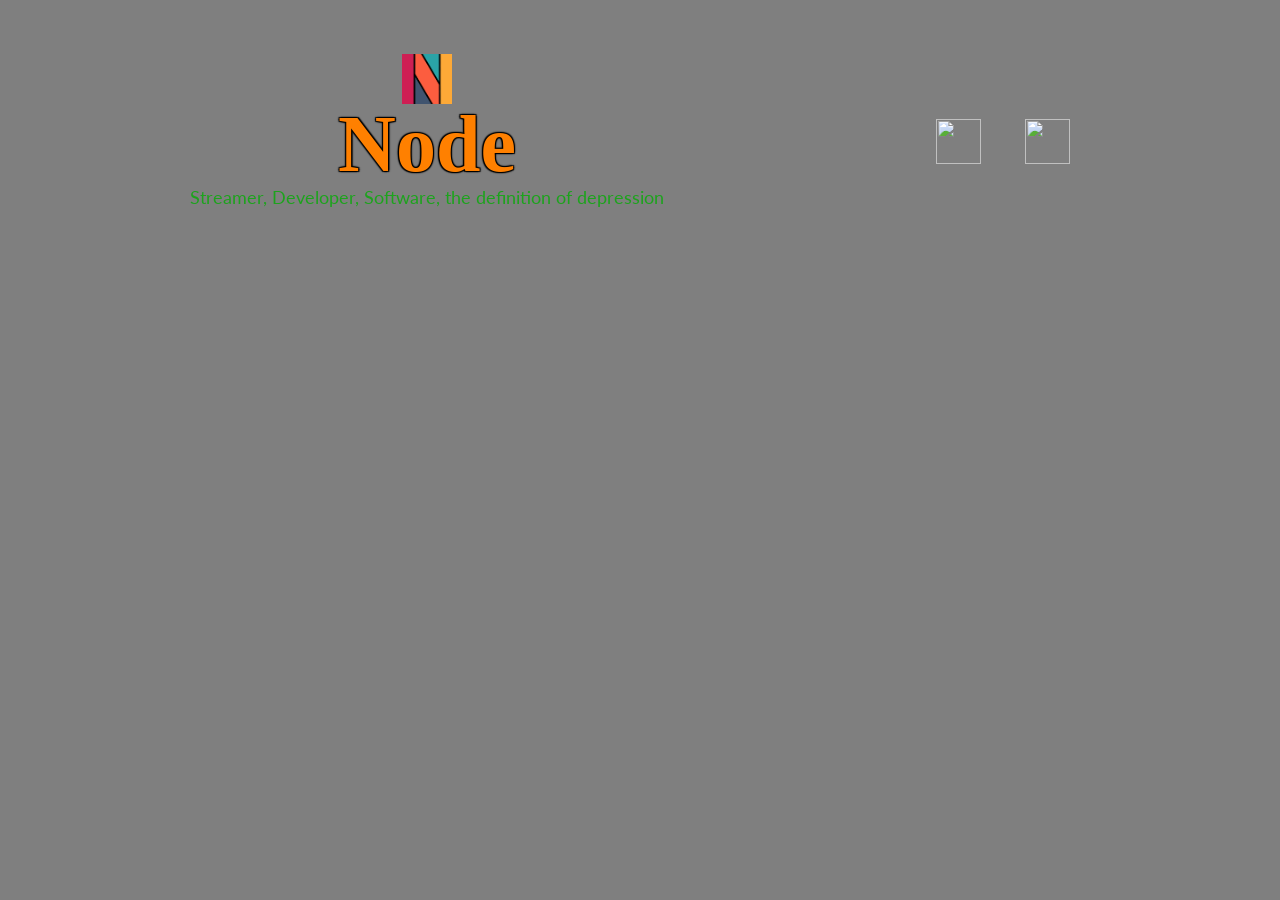
==== index.html @ 754c1ff3 "Replaced with website Signed-off-by: GitHub <noreply@github.com>" ====
<html>

<head>
   <meta name="theme-color" content="#00ff00">
   <title>Node</title>
   <link href="./assets/index.css?v=0" type="text/css" rel="stylesheet">
   <meta charset="UTF-8">
   <meta name="viewport" content="width=device-width, initial-scale=1.0" />
   <meta property="og:title" content="Node">
   <meta property="og:description" content="Streamer, Developer, Software, the definition of depression">
   <meta property="og:type" content="website">
   <meta name="og:image" itemprop="image" content="https://gdcolon.com/assets/fumo.png">
   <link rel="icon" href="./assets/logo.png"></link>
</head>

<body style="text-align: center">
   <br><br>
   <div class="box nameBox">
      <div>
        <img src="/assets/logo.png" alt="Logo" id="nameboxlogo" style="width: 50px;"><h1>Node</h1>
        <p style="color: #1da31d; margin-top: 3px; font-size: 18px">Streamer, Developer, Software, the definition of depression<p>
      </div>
      <div>
         <!--<a title="YouTube" target="_blank" href="https://youtube.com/gdcolon"><img class="socialIcon" src="./assets/youtube.svg"></a>-->
         <a title="Twitter" target="_blank" href="https://twitter.com/node0505_"><img class="socialIcon" src="./assets/twitter.svg"></a>
         <a title="GitHub" target="_blank" href="https://github.com/node0505"><img class="socialIcon" src="./assets/github.svg"></a>
      </div>
   </div>

   <!-- <div class="box nameBox">
      <p style="line-height: 38px; font-weight: bold; max-width: 420px; margin: 20 auto; font-size: 30px;">Hi there! My name is Craig and I make random programs and funny videos on the internet.</p>
      <img class="spinOnHover" id="fullbody" src="./assets/colon_fullbody.png" style="width: 375px">
   </div>

   <div style="display: flex; flex-direction: row; flex-wrap: wrap; justify-content: center">
      <div class="box" style="width: 600px; margin: 0px 0px 30px 0px">
         <h2>Thirty Dollar Website</h2>
         <p class="small">the site's pretty popular, here's a convenient shortcut to it</p>
         <a class="linkButton" href="./🗿"><button tabindex="-1" style="font-weight: bold; font-size: 20px; height: 69px; width: 350px; padding: 0 0; background-color: rgb(128, 100, 180)">🗿 DON'T YOU LECTURE ME 🗿</button></a>
      </div>
   
      <div class="box" style="width: 600px; margin: 0px 0px 30px 0px">
         <h2>URLX</h2>
         <p class="small">I'm making a browser rhythm game! Check it out here</p>
         <a class="linkButton" href="./urlx"><button tabindex="-1" style="font-weight: bold; font-size: 20px; height: 69px; width: 275px; padding: 0 0; background-color: #3B88C3">🔗 URLX (alpha) 🔗</button></a>
      </div>
   </div>

   <div class="box" id="videos">
      <h2>Videos!</h2>
      <div id="playlists" class="sidescroll" style="margin: 0 12">
         <div class="videoBox uwu" caption="Stream VODs" playlist="PLivEE7I7krsqoBJ3d_TlfFy_Cp6g_D9WK"></div>
         <div class="videoBox" caption="My best videos" playlist="PLivEE7I7krsogHWu1uW38fADewuUj-c60"></div>
         <div class="videoBox" caption="Programming" playlist="PLivEE7I7krso_lA6BQu2nknljc44DDS9R"></div>
      </div>
   </div>

   <div class="box" id="projects">
      <h2>Cool things I've made!</h2>
      <button bg="128,64,0" id="featured" type="featured" class="tab selected">Featured</button>
<button bg="0,128,0" type="site" class="tab">Websites</button>
  <button bg="128,0,0" type="program" class="tab">Programs</button>
   <button bg="0,128,128" type="auto" class="tab">Automated</button>
   <button bg="128,128,0" type="gd" class="tab">Geometry Dash</button>
   -<button bg="128,0,128" type="rd" class="tab">Rhythm Doctor</button>
    --<br><br>
      <div id="portfolio"></div>
      <br>
   </div>

   <div class="box uwu" id="art">
      <h2 style="margin-bottom: 16px">Art!</h2>
      <button class="tabScale" onclick="event.preventDefault(); chooseArt()" oncontextmenu="event.preventDefault(); chooseArt(-1)"
      id="loadArt" style="margin-bottom: 30px; background-color: #ff8000; font-weight: bold;" msg="Next!"></button><br>
   </div>

   <div class="box" style="margin-top: 20px; margin-bottom: 10px;">
      <p class="small" style="margin: 10 0 15 0">Reach me here:</p>
      <a class="linkButton" href="https://twitter.com/messages/compose?recipient_id=833838358996611073"><button tabindex="-1" style="width: 150px; background-color: #1DA1F2">Twitter DMs</button></a><!--
<button class="tabScale" id="showEmail" style="width: 150px; background-color: #696969">Email</button>
   <p class="small" id="myEmail" style="height: 20px; font-size: 16px; margin-top: 12px; margin-bottom: 0px"></p>
   </div> -->

</div>
</body>

</html>
---- assets/index.css ----
@import url('https://fonts.googleapis.com/css?family=Lato');
@import url('https://fonts.googleapis.com/css?family=Baloo+Thambi');

body {
  background-image: linear-gradient( rgba(0, 0, 0, 0.5), rgba(0, 0, 0, 0.5) ), url('shrine_blur.jpg');
  background-size: cover;
  background-attachment: fixed;
}

p {
  font-family: "Lato";
  font-size: 25px;
  text-align: center;
  line-height: 120%;
  margin-bottom: 20px;
  color: white;
  -webkit-text-size-adjust: none
}

a {
  color: aqua !important;
}

a:not(.thingLink):focus-visible {
  font-weight: bold;
}

img {
  -webkit-user-drag: none;
}

.smaller {
  font-size: 18px;
  line-height: 25px;
}

.box {
  width: 85%;
  border-radius: 20px;
  margin: 0 auto 30 auto;
  /* background-color: rgba(30, 30, 30, 0.8); */
  /* border: 4px solid black; */
  /* box-shadow: 7px 6px 2px rgba(0, 0, 0, 0.1); */
  padding: 10 0;
}

.ytlink {
  border: 2px solid black;
  border-radius: 3px;
  box-shadow: 2px 2px 1px rgba(0, 0, 0, 0.2);
  margin-bottom: 50px;
}

button {
  border: none;
  text-decoration: none;
	background-color: rgba(0, 0, 0, 0.5);
  border-radius: 5px;
  padding: 10px 30px;
  width: 140px;
  margin: 5px 12px;
  text-align: center;
  cursor: pointer;
	color: white;
	font-family: "Lato";
  font-size: 16px;
  box-shadow: 3px 3px 2px rgba(0, 0, 0, 0.15);
}

.nameBox {
  width: 900px;
  display: flex;
  align-items: center;
  justify-content: space-between;
}

.socialIcon {
  height: 45px;
  margin: 0px 20px;
  transition-duration: 0.1s;
  transition-timing-function: ease-in-out;
}

.socialIcon:hover {
  transform: translateY(-5px)
}

a:focus-visible .socialIcon, .socialIcon:active {
  transform: translateY(-5px) scale(1.15);
}

.linkButton {
  display: inline-block;
  margin: 5px 12px;
}

.linkButton button {
  margin: 0 0;
}

button:hover, .tab:focus-visible:not(.selected), .linkButton:focus-visible, .tabScale:focus-visible {
  transform: scale(1.06);
  transition-duration: 0.1s;
}

.tab:focus-visible:not(.selected) {
  filter: saturate(2);
}

button:focus-visible, a:focus-visible {
  outline: none;
}

.tab {
  width: 175px;
}

.selected {
  background-color: rgba(255, 255, 255, 0.9);
  transform: scale(1.1);
  transition-duration: 0.1s;
}

h1 {
  margin-top: 0;
  margin-bottom: 0;
  font-size: 80px;
  font-family: "Baloo Thambi";
  text-align: center;
  color: #ff8000;
  line-height: 100%;
  text-shadow:
  -1.2px -1.2px 1.2px #000,
  1.2px -1.2px 1.2px #000,
  -1.2px 1.2px 1.2px #000,
  1.2px 1.2px 1.2px #000;
}

h2 {
  font-family: "Lato";
  font-size: 25px;
  font-weight: bold;
  text-align: center;
  margin-bottom: 20px;
  color: white;
}

hr {
  width: 500px;
  border-color: rgba(255, 255, 255, 0.5);
}

.center { 
  text-align: center;
}

.small {
  font-size: 20px;
}

.videoBox {
  display: inline-block;
  width: 360px;
  height: 260px;
  overflow: hidden;
}

.sidescroll {
  overflow-x: auto;
  white-space: nowrap;
  -webkit-mask: linear-gradient(90deg, rgba(0,0,0,0) 0%, rgba(0,0,0,1) 10%, rgba(0,0,0,1) 90%, rgba(0,0,0,0) 100%);
}

.sidescroll::-webkit-scrollbar {
  height: 12px;
  width: 5px;
  background: rgba(0, 0, 0, 0.33);
  border-radius: 5px;
}

.sidescroll::-webkit-scrollbar-thumb {
  background: rgba(255, 255, 255, 0.25);
  overflow: hidden;
  border-radius: 5px;
}

.thingLink {
  display: inline-block;
  text-decoration: none !important;
  margin: 10 10;
  width: 400px;
  height: 185px;
  max-height: 185px;
  overflow: hidden;
}

.thing {
  height: 100%;
  outline: none;
  display: flex;
  flex-direction: column;
  padding: 0 20;
  border-radius: 5px;
  vertical-align: middle;
}

.thingLink:hover, .thingLink:focus-visible {
  transform: scale(1.06);
  transition-duration: 0.1s;
  cursor: pointer;
}     

.thingTitle {
  margin-bottom: 0px;
  font-weight: bold;
}

.thing img {
  width: 32px;
  vertical-align: bottom;
  margin-right: 10px;
}

.randomArt {
  display: inline-block;
  max-width: 95%;
  vertical-align: top;
}

.randomArt .small {
  max-width: 600px;
}

.fanart {
  border-radius: 10px;
  filter: drop-shadow(4px 4px 2px rgba(0, 0, 0, 0.25)) 
}

.fanartLink {
  display: inline-block;
  overflow: hidden;
}

.fanartLink:focus-visible {
  filter: drop-shadow(0px 0px 4px rgba(255, 255, 255, 1)) 
}

.flipOnHover:hover {
  transform: scaleX(-1);
}

.nsfw {
  filter: blur(25px);
}

@media screen and (max-width: 1000px) {
  p { font-size: 20px; }
  .nameBox { width: 750px; flex-direction: column; }
  .socialIcon { height: 40px; }
  .box { width: 96%; padding: 5px 5px }
  .tab {
    width: 100px;
    padding: 10px 0px;
    height: 60px;
    vertical-align: top;
    margin-bottom: 10px;
  }
  .thingLink {
    width: 360px;
    max-height: 160px;
  }
  .thingInfo { font-size: 17px; margin-top: 10px; }
  .thing { padding: 0px 12px }
  .thing img { width: 25px }
}

.nameboxlogo {
  width: 20px;
}
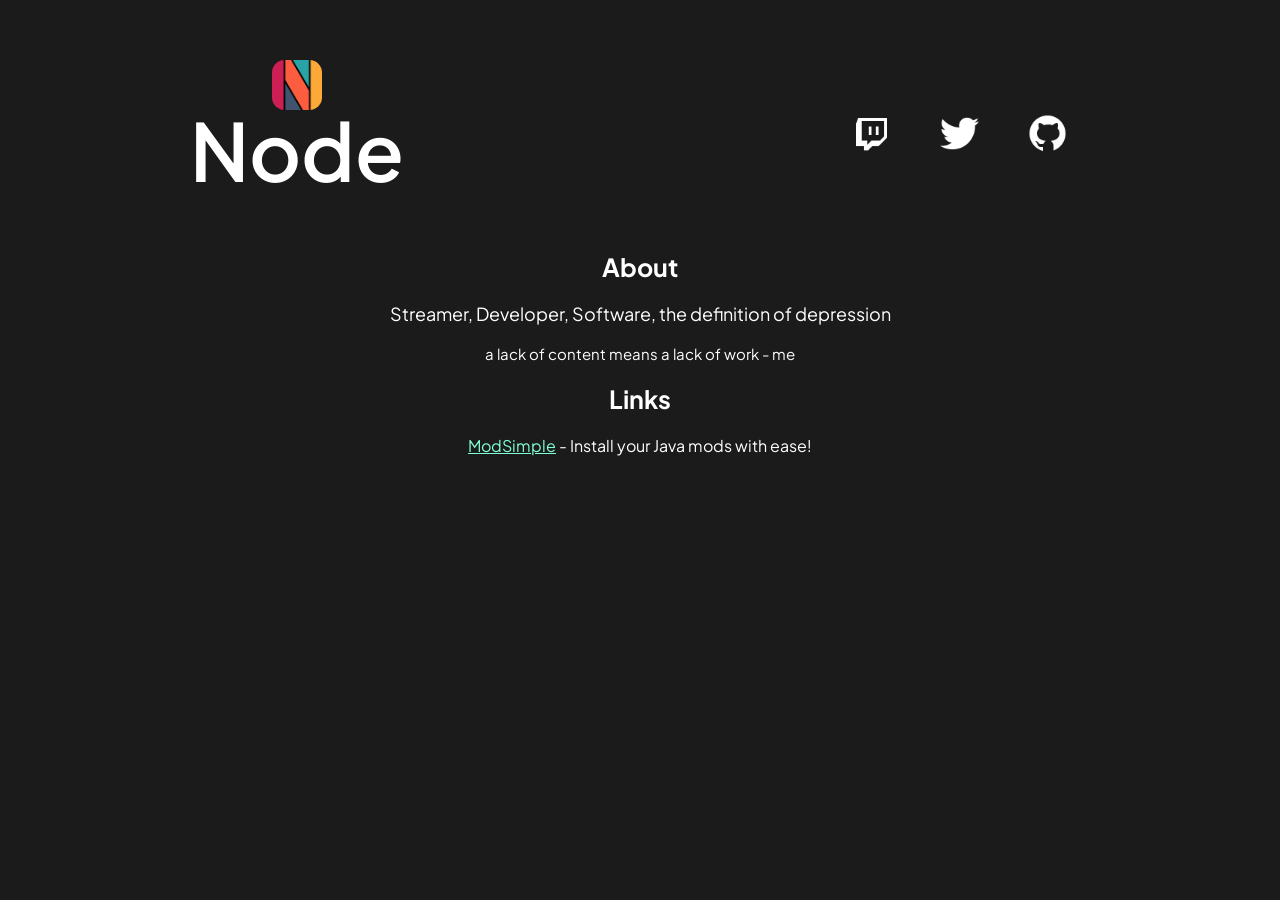
==== commit 1df147f5: "Added icons8 images and did some general tidying Signed-off-by: ilikecheesybread <53441990+node0505@" ====
--- a/index.html
+++ b/index.html
@@ -9,7 +9,6 @@
    <meta property="og:title" content="Node">
    <meta property="og:description" content="Streamer, Developer, Software, the definition of depression">
    <meta property="og:type" content="website">
-   <meta name="og:image" itemprop="image" content="https://gdcolon.com/assets/fumo.png">
    <link rel="icon" href="./assets/logo.png"></link>
 </head>
 
@@ -18,70 +17,25 @@
    <div class="box nameBox">
       <div>
         <img src="/assets/logo.png" alt="Logo" id="nameboxlogo" style="width: 50px;"><h1>Node</h1>
-        <p style="color: #1da31d; margin-top: 3px; font-size: 18px">Streamer, Developer, Software, the definition of depression<p>
+        <br>
       </div>
       <div>
-         <!--<a title="YouTube" target="_blank" href="https://youtube.com/gdcolon"><img class="socialIcon" src="./assets/youtube.svg"></a>-->
-         <a title="Twitter" target="_blank" href="https://twitter.com/node0505_"><img class="socialIcon" src="./assets/twitter.svg"></a>
-         <a title="GitHub" target="_blank" href="https://github.com/node0505"><img class="socialIcon" src="./assets/github.svg"></a>
+         <a title="Twitch" target="_blank" href="https://twitch.tv/node0505"><img class="socialIcon" src="./assets/icons8_twitch_512px.png"></a>
+         <a title="Twitter" target="_blank" href="https://twitter.com/node0505"><img class="socialIcon" src="./assets/icons8_twitter_480px_2.png"></a>
+         <a title="GitHub" target="_blank" href="https://github.com/node0505"><img class="socialIcon" src="./assets/icons8_github_480px.png"></a>
       </div>
    </div>
 
-   <!-- <div class="box nameBox">
-      <p style="line-height: 38px; font-weight: bold; max-width: 420px; margin: 20 auto; font-size: 30px;">Hi there! My name is Craig and I make random programs and funny videos on the internet.</p>
-      <img class="spinOnHover" id="fullbody" src="./assets/colon_fullbody.png" style="width: 375px">
-   </div>
+   <h2>About</h2>
+   <p style="margin-top: 3px; font-size: 18px">Streamer, Developer, Software, the definition of depression<p></p>
+   <p>a lack of content means a lack of work - me</p>
 
-   <div style="display: flex; flex-direction: row; flex-wrap: wrap; justify-content: center">
-      <div class="box" style="width: 600px; margin: 0px 0px 30px 0px">
-         <h2>Thirty Dollar Website</h2>
-         <p class="small">the site's pretty popular, here's a convenient shortcut to it</p>
-         <a class="linkButton" href="./🗿"><button tabindex="-1" style="font-weight: bold; font-size: 20px; height: 69px; width: 350px; padding: 0 0; background-color: rgb(128, 100, 180)">🗿 DON'T YOU LECTURE ME 🗿</button></a>
-      </div>
-   
-      <div class="box" style="width: 600px; margin: 0px 0px 30px 0px">
-         <h2>URLX</h2>
-         <p class="small">I'm making a browser rhythm game! Check it out here</p>
-         <a class="linkButton" href="./urlx"><button tabindex="-1" style="font-weight: bold; font-size: 20px; height: 69px; width: 275px; padding: 0 0; background-color: #3B88C3">🔗 URLX (alpha) 🔗</button></a>
-      </div>
-   </div>
+   <!--------------------------->
 
-   <div class="box" id="videos">
-      <h2>Videos!</h2>
-      <div id="playlists" class="sidescroll" style="margin: 0 12">
-         <div class="videoBox uwu" caption="Stream VODs" playlist="PLivEE7I7krsqoBJ3d_TlfFy_Cp6g_D9WK"></div>
-         <div class="videoBox" caption="My best videos" playlist="PLivEE7I7krsogHWu1uW38fADewuUj-c60"></div>
-         <div class="videoBox" caption="Programming" playlist="PLivEE7I7krso_lA6BQu2nknljc44DDS9R"></div>
-      </div>
-   </div>
-
-   <div class="box" id="projects">
-      <h2>Cool things I've made!</h2>
-      <button bg="128,64,0" id="featured" type="featured" class="tab selected">Featured</button>
-<button bg="0,128,0" type="site" class="tab">Websites</button>
-  <button bg="128,0,0" type="program" class="tab">Programs</button>
-   <button bg="0,128,128" type="auto" class="tab">Automated</button>
-   <button bg="128,128,0" type="gd" class="tab">Geometry Dash</button>
-   -<button bg="128,0,128" type="rd" class="tab">Rhythm Doctor</button>
-    --<br><br>
-      <div id="portfolio"></div>
-      <br>
-   </div>
-
-   <div class="box uwu" id="art">
-      <h2 style="margin-bottom: 16px">Art!</h2>
-      <button class="tabScale" onclick="event.preventDefault(); chooseArt()" oncontextmenu="event.preventDefault(); chooseArt(-1)"
-      id="loadArt" style="margin-bottom: 30px; background-color: #ff8000; font-weight: bold;" msg="Next!"></button><br>
-   </div>
-
-   <div class="box" style="margin-top: 20px; margin-bottom: 10px;">
-      <p class="small" style="margin: 10 0 15 0">Reach me here:</p>
-      <a class="linkButton" href="https://twitter.com/messages/compose?recipient_id=833838358996611073"><button tabindex="-1" style="width: 150px; background-color: #1DA1F2">Twitter DMs</button></a><!--
-<button class="tabScale" id="showEmail" style="width: 150px; background-color: #696969">Email</button>
-   <p class="small" id="myEmail" style="height: 20px; font-size: 16px; margin-top: 12px; margin-bottom: 0px"></p>
-   </div> -->
-
-</div>
+   <h2>Links</h2>
+   <section>
+   <a href="https://github.com/ModSimple">ModSimple</a> - Install your Java mods with ease!
+</section>
 </body>
 
 </html>
--- a/assets/index.css
+++ b/assets/index.css
@@ -1,15 +1,20 @@
-@import url('https://fonts.googleapis.com/css?family=Lato');
-@import url('https://fonts.googleapis.com/css?family=Baloo+Thambi');
+@import url('https://fonts.googleapis.com/css2?family=Plus+Jakarta+Sans:wght@200;300;400;500;600;700;800&display=swap');
 
 body {
-  background-image: linear-gradient( rgba(0, 0, 0, 0.5), rgba(0, 0, 0, 0.5) ), url('shrine_blur.jpg');
   background-size: cover;
   background-attachment: fixed;
+  font-family: "Plus Jakarta Sans", sans-serif;
+  background-color: #1b1b1b;
+  color: white;
+}
+
+img {
+  border-radius: 25%;
 }
 
 p {
-  font-family: "Lato";
-  font-size: 25px;
+  font-family: "Plus Jakarta Sans";
+  font-size: 15px;
   text-align: center;
   line-height: 120%;
   margin-bottom: 20px;
@@ -18,7 +23,7 @@
 }
 
 a {
-  color: aqua !important;
+  color: aquamarine !important;
 }
 
 a:not(.thingLink):focus-visible {
@@ -82,7 +87,8 @@
 }
 
 .socialIcon:hover {
-  transform: translateY(-5px)
+  transform: translateY(-7px);
+  
 }
 
 a:focus-visible .socialIcon, .socialIcon:active {
@@ -125,19 +131,14 @@
   margin-top: 0;
   margin-bottom: 0;
   font-size: 80px;
-  font-family: "Baloo Thambi";
-  text-align: center;
-  color: #ff8000;
+  font-family: "Plus Jakarta Sans";
+  font-weight: 600;
+  text-align: center;
   line-height: 100%;
-  text-shadow:
-  -1.2px -1.2px 1.2px #000,
-  1.2px -1.2px 1.2px #000,
-  -1.2px 1.2px 1.2px #000,
-  1.2px 1.2px 1.2px #000;
 }
 
 h2 {
-  font-family: "Lato";
+  font-family: "Plus Jakarta Sans";
   font-size: 25px;
   font-weight: bold;
   text-align: center;
@@ -276,4 +277,5 @@
 
 .nameboxlogo {
   width: 20px;
+  color: #00f;
 }
